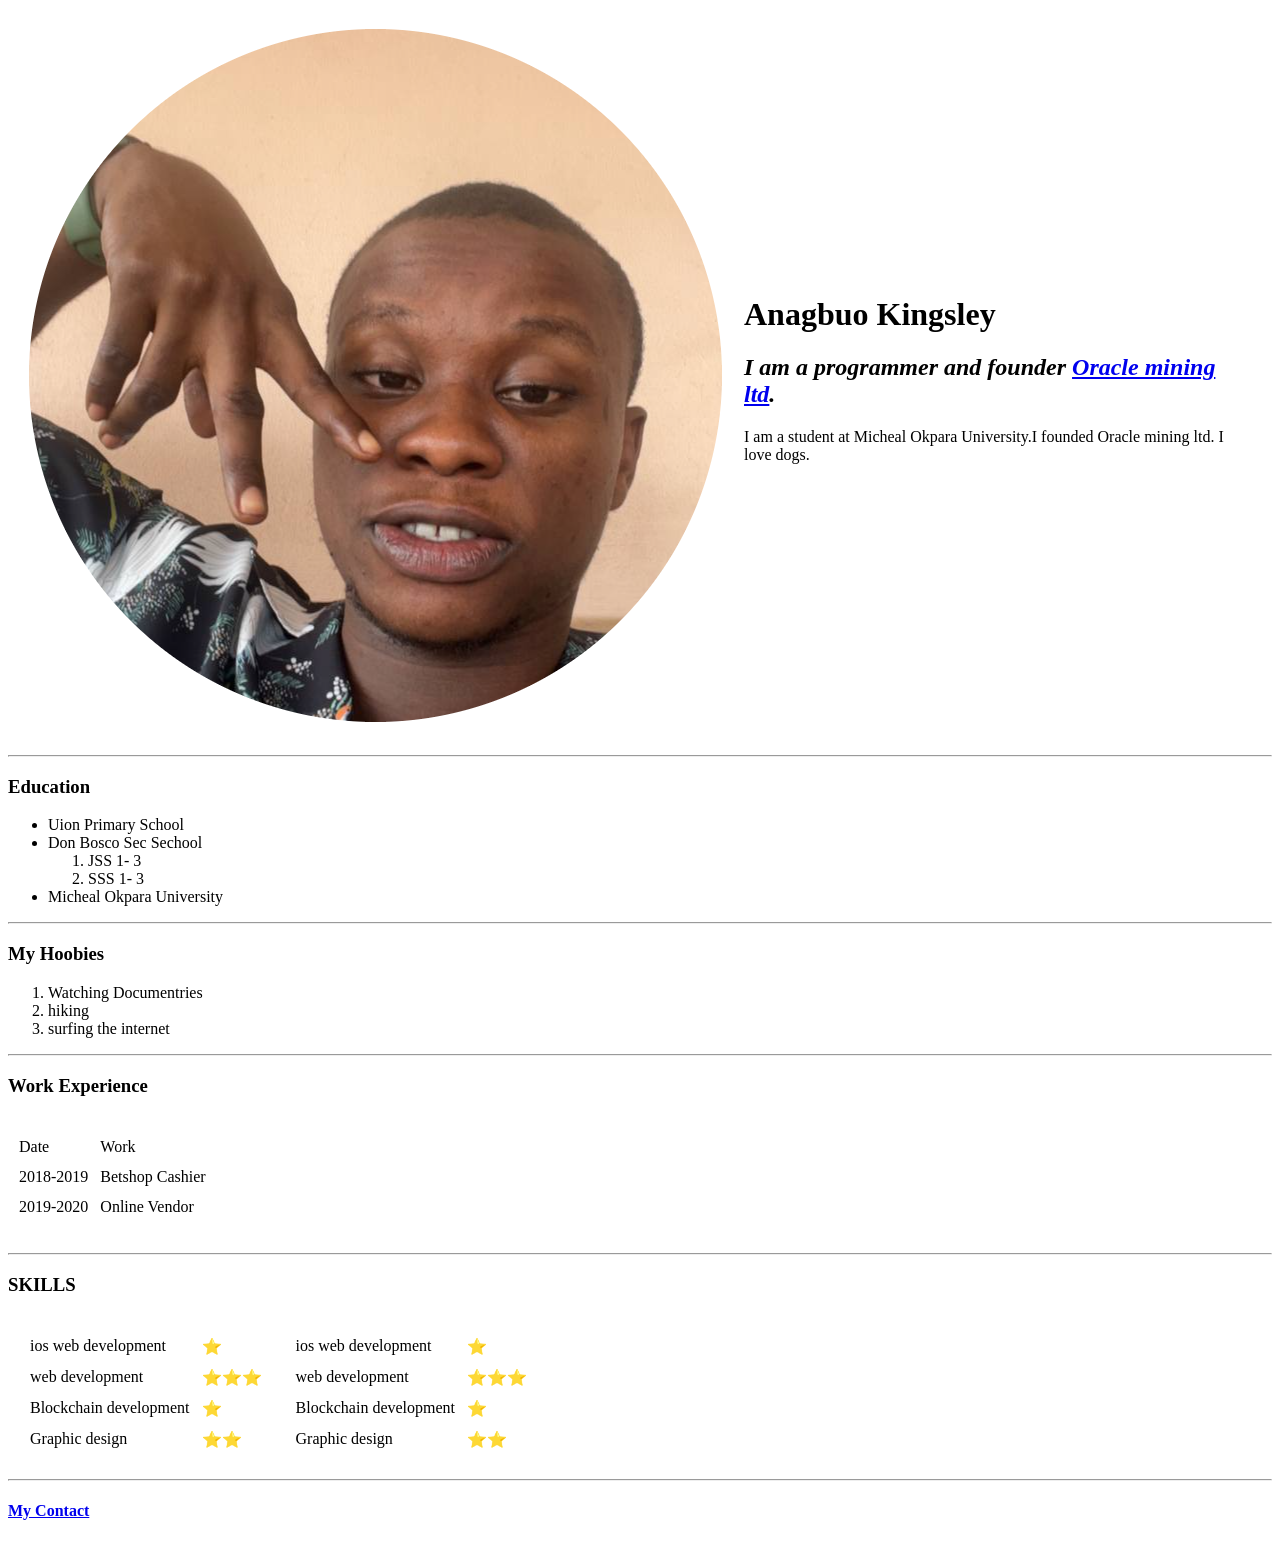
==== index.html @ 5aedfe91 "Add initial cv website" ====
<!DOCTYPE html>
<html lang="en" dir="ltr">

<head>
  <meta charset="utf-8">
  <title>King's Personal site</title>
</head>

<body>
  <table cellspacing="20">
    <tr>
      <td><img src="kings.png" alt="Kingsley's Profile picture"></td>
      <td>
        <h1>Anagbuo Kingsley</h1>
        <h2><em>I am a programmer and founder <strong><a href="https://www.oracle-mining.com/">Oracle mining ltd</a></strong>.</em></h2>
        <p>I am a student at Micheal Okpara University.I founded Oracle mining ltd.
          I love dogs.</p>
      </td>
    </tr>
  </table>
  <hr>
  <h3>Education </h3>
  <ul>
    <li>Uion Primary School</li>
    <li>Don Bosco Sec Sechool
      <!--- list -->
      <ol>
        <li>JSS 1- 3</li>
        <li>SSS 1- 3</li>
      </ol>
    </li>
    <li>Micheal Okpara University</li>
  </ul>
  <hr>
  <h3>My Hoobies</h3>
  <ol>
    <li>Watching Documentries</li>
    <li>hiking</li>
    <li>surfing the internet</li>
  </ol>
  <hr>
  <h3>Work Experience</h3>
  <table cellspacing="10">
    <th>
      <tr>
        <td>Date</td>
        <td>Work</td>
      </tr>
    </th>
    <tbody>
      <tr>
        <td>2018-2019</td>
        <td>Betshop Cashier</td>
      </tr>
      <tr>
        <td>2019-2020</td>
        <td>Online Vendor</td>
      </tr>
    </tbody>
  </table>
  <br>
  <hr>
  <h3>SKILLS</h3>
  <table cellspacing="10">
    <tr>
      <td>
        <table cellspacing="10">
          <tr>
            <td>ios web development</td>
            <td>⭐</td>
          </tr>
          <tr>
            <td>web development</td>
            <td>⭐⭐⭐</td>
          </tr>
          <tr>
            <td>Blockchain development</td>
            <td>⭐</td>
          </tr>
          <tr>
            <td>Graphic design</td>
            <td>⭐⭐</td>
          </tr>
        </table>
      </td>
      <td>
        <table cellspacing="10">
          <tr>
            <td>ios web development</td>
            <td>⭐</td>
          </tr>
          <tr>
            <td>web development</td>
            <td>⭐⭐⭐</td>
          </tr>
          <tr>
            <td>Blockchain development</td>
            <td>⭐</td>
          </tr>
          <tr>
            <td>Graphic design</td>
            <td>⭐⭐</td>
          </tr>
        </table>
      </td>
    </tr>
  </table>
  <hr>
  <h4><a href="contact.html">My Contact</a></h4>
</body>

</html>
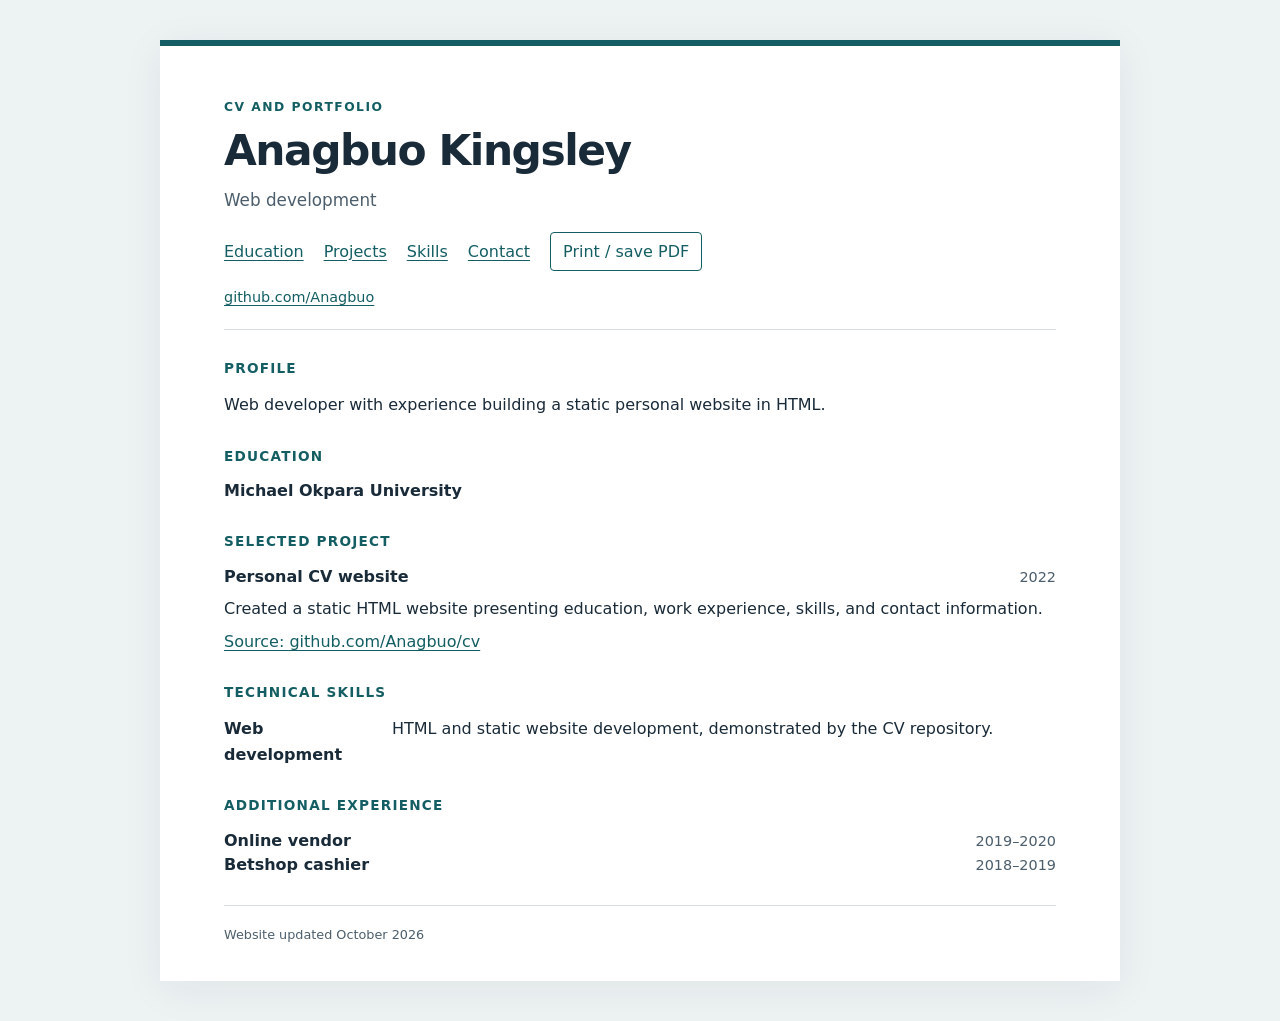
==== commit 6aa5ea3b: "Refresh public CV structure, accessibility, and contact page" ====
--- a/index.html
+++ b/index.html
@@ -1,112 +1,62 @@
-<!DOCTYPE html>
-<html lang="en" dir="ltr">
-
-<head>
-  <meta charset="utf-8">
-  <title>King's Personal site</title>
-</head>
-
-<body>
-  <table cellspacing="20">
-    <tr>
-      <td><img src="kings.png" alt="Kingsley's Profile picture"></td>
-      <td>
-        <h1>Anagbuo Kingsley</h1>
-        <h2><em>I am a programmer and founder <strong><a href="https://www.oracle-mining.com/">Oracle mining ltd</a></strong>.</em></h2>
-        <p>I am a student at Micheal Okpara University.I founded Oracle mining ltd.
-          I love dogs.</p>
-      </td>
-    </tr>
-  </table>
-  <hr>
-  <h3>Education </h3>
-  <ul>
-    <li>Uion Primary School</li>
-    <li>Don Bosco Sec Sechool
-      <!--- list -->
-      <ol>
-        <li>JSS 1- 3</li>
-        <li>SSS 1- 3</li>
-      </ol>
-    </li>
-    <li>Micheal Okpara University</li>
-  </ul>
-  <hr>
-  <h3>My Hoobies</h3>
-  <ol>
-    <li>Watching Documentries</li>
-    <li>hiking</li>
-    <li>surfing the internet</li>
-  </ol>
-  <hr>
-  <h3>Work Experience</h3>
-  <table cellspacing="10">
-    <th>
-      <tr>
-        <td>Date</td>
-        <td>Work</td>
-      </tr>
-    </th>
-    <tbody>
-      <tr>
-        <td>2018-2019</td>
-        <td>Betshop Cashier</td>
-      </tr>
-      <tr>
-        <td>2019-2020</td>
-        <td>Online Vendor</td>
-      </tr>
-    </tbody>
-  </table>
-  <br>
-  <hr>
-  <h3>SKILLS</h3>
-  <table cellspacing="10">
-    <tr>
-      <td>
-        <table cellspacing="10">
-          <tr>
-            <td>ios web development</td>
-            <td>⭐</td>
-          </tr>
-          <tr>
-            <td>web development</td>
-            <td>⭐⭐⭐</td>
-          </tr>
-          <tr>
-            <td>Blockchain development</td>
-            <td>⭐</td>
-          </tr>
-          <tr>
-            <td>Graphic design</td>
-            <td>⭐⭐</td>
-          </tr>
-        </table>
-      </td>
-      <td>
-        <table cellspacing="10">
-          <tr>
-            <td>ios web development</td>
-            <td>⭐</td>
-          </tr>
-          <tr>
-            <td>web development</td>
-            <td>⭐⭐⭐</td>
-          </tr>
-          <tr>
-            <td>Blockchain development</td>
-            <td>⭐</td>
-          </tr>
-          <tr>
-            <td>Graphic design</td>
-            <td>⭐⭐</td>
-          </tr>
-        </table>
-      </td>
-    </tr>
-  </table>
-  <hr>
-  <h4><a href="contact.html">My Contact</a></h4>
-</body>
-
-</html>
+<!doctype html>
+<html lang="en">
+<head>
+  <meta charset="utf-8">
+  <meta name="viewport" content="width=device-width, initial-scale=1">
+  <meta name="description" content="Anagbuo Kingsley's portfolio: a personal website, HTML skills, education, and additional experience.">
+  <title>Anagbuo Kingsley | CV and Portfolio</title>
+  <link rel="stylesheet" href="styles.css">
+</head>
+<body>
+  <a class="skip-link" href="#main">Skip to CV</a>
+  <div class="page">
+    <header>
+      <p class="eyebrow">CV and portfolio</p>
+      <h1>Anagbuo Kingsley</h1>
+      <p class="subtitle">Web development</p>
+      <nav aria-label="CV navigation">
+        <a href="#education">Education</a>
+        <a href="#projects">Projects</a>
+        <a href="#skills">Skills</a>
+        <a href="contact.html">Contact</a>
+        <button type="button" id="print-cv" hidden>Print / save PDF</button>
+      </nav>
+      <p class="contact-line"><a href="https://github.com/Anagbuo">github.com/Anagbuo</a></p>
+    </header>
+    <main id="main">
+      <section aria-labelledby="profile-title">
+        <h2 id="profile-title">Profile</h2>
+        <p>Web developer with experience building a static personal website in HTML.</p>
+      </section>
+      <section id="education" aria-labelledby="education-title">
+        <h2 id="education-title">Education</h2>
+        <h3>Michael Okpara University</h3>
+      </section>
+      <section id="projects" aria-labelledby="projects-title">
+        <h2 id="projects-title">Selected project</h2>
+        <article>
+          <div class="entry-heading">
+            <h3>Personal CV website</h3>
+            <p class="date">2022</p>
+          </div>
+          <p>Created a static HTML website presenting education, work experience, skills, and contact information.</p>
+          <p><a href="https://github.com/Anagbuo/cv">Source: github.com/Anagbuo/cv</a></p>
+        </article>
+      </section>
+      <section id="skills" aria-labelledby="skills-title">
+        <h2 id="skills-title">Technical skills</h2>
+        <dl>
+          <div><dt>Web development</dt><dd>HTML and static website development, demonstrated by the CV repository.</dd></div>
+        </dl>
+      </section>
+      <section aria-labelledby="experience-title">
+        <h2 id="experience-title">Additional experience</h2>
+        <div class="entry-heading"><h3>Online vendor</h3><p class="date">2019–2020</p></div>
+        <div class="entry-heading"><h3>Betshop cashier</h3><p class="date">2018–2019</p></div>
+      </section>
+    </main>
+    <footer><p>Website updated October 2026</p></footer>
+  </div>
+  <script src="print.js"></script>
+</body>
+</html>
--- a/styles.css
+++ b/styles.css
@@ -0,0 +1,69 @@
+:root {
+  color-scheme: light;
+  --ink: #192a38;
+  --muted: #4c5e6c;
+  --accent: #145e63;
+  --line: #d6e0e4;
+}
+* { box-sizing: border-box; }
+html { scroll-behavior: smooth; }
+body { margin: 0; background: #edf2f3; color: var(--ink); font: 16px/1.6 system-ui, -apple-system, BlinkMacSystemFont, "Segoe UI", sans-serif; }
+.page { max-width: 960px; margin: 40px auto; padding: 52px 64px 28px; background: white; border-top: 6px solid var(--accent); box-shadow: 0 8px 40px #192a3810; }
+header { padding-bottom: 20px; border-bottom: 1px solid var(--line); }
+.eyebrow { margin: 0 0 8px; font-size: .77rem; font-weight: 700; letter-spacing: .12em; text-transform: uppercase; color: var(--accent); }
+h1 { margin: 0; font-size: clamp(1.8rem, 4vw, 2.65rem); line-height: 1.16; letter-spacing: -.035em; }
+.subtitle { margin: 12px 0 18px; color: var(--muted); font-size: 1.05rem; }
+nav { display: flex; flex-wrap: wrap; gap: 12px 20px; align-items: center; }
+a { color: var(--accent); text-underline-offset: 3px; overflow-wrap: anywhere; }
+a:hover { text-decoration-thickness: 2px; }
+a:focus-visible, button:focus-visible { outline: 3px solid #ca7825; outline-offset: 4px; }
+button { border: 1px solid var(--accent); border-radius: 4px; background: white; padding: 6px 12px; color: var(--accent); font: inherit; cursor: pointer; }
+button:hover { background: #edf6f5; }
+.contact-line { margin: 15px 0 0; font-size: .9rem; }
+section { margin-top: 28px; }
+h2 { margin: 0 0 12px; color: var(--accent); font-size: .85rem; text-transform: uppercase; letter-spacing: .09em; }
+h3 { margin: 0; font-size: 1rem; line-height: 1.5; }
+p { margin: 7px 0; }
+.entry-heading { display: flex; align-items: baseline; justify-content: space-between; gap: 8px 24px; }
+.date { margin: 0; flex-shrink: 0; color: var(--muted); font-size: .9rem; }
+.institution, .project-title { color: var(--muted); }
+article + article { margin-top: 20px; }
+ul { margin: 10px 0 0; padding-left: 22px; }
+li { padding-left: 3px; margin: 5px 0; }
+dl { margin: 0; }
+dl > div { display: grid; grid-template-columns: 150px 1fr; gap: 18px; margin-top: 9px; }
+dt { font-weight: 650; }
+dd { margin: 0; }
+footer { margin-top: 28px; padding-top: 12px; border-top: 1px solid var(--line); color: var(--muted); font-size: .8rem; }
+.skip-link { position: absolute; top: -100px; left: 16px; padding: 8px; background: white; z-index: 1; }
+.skip-link:focus { top: 8px; }
+@media (max-width: 640px) {
+  .page { margin: 0; padding: 30px 22px 22px; box-shadow: none; }
+  .entry-heading { display: block; }
+  .date { margin-top: 2px; }
+  dl > div { grid-template-columns: 1fr; gap: 2px; }
+}
+@media (prefers-reduced-motion: reduce) { html { scroll-behavior: auto; } }
+@page { size: A4; margin: 14mm 16mm; }
+@media print {
+  body { background: white; font-size: 9.5pt; line-height: 1.35; color: #111; }
+  .page { max-width: none; margin: 0; padding: 0; border: 0; box-shadow: none; }
+  header { padding-bottom: 10px; }
+  h1 { font-size: 23pt; }
+  .subtitle { margin: 7px 0; font-size: 10pt; }
+  nav, .skip-link, footer { display: none; }
+  .contact-line { margin-top: 6px; font-size: 9pt; }
+  section { margin-top: 16px; }
+  h2 { font-size: 9pt; margin-bottom: 7px; }
+  h3 { font-size: 10pt; }
+  .date { font-size: 9pt; }
+  p { margin: 4px 0; }
+  article + article { margin-top: 12px; }
+  li { margin: 3px 0; }
+  dl > div { grid-template-columns: 115px 1fr; gap: 12px; margin-top: 6px; }
+  a { color: inherit; }
+  h2, h3, .entry-heading { break-after: avoid; }
+  article, dl > div { break-inside: avoid; }
+  p, li { orphans: 2; widows: 2; }
+}
+
